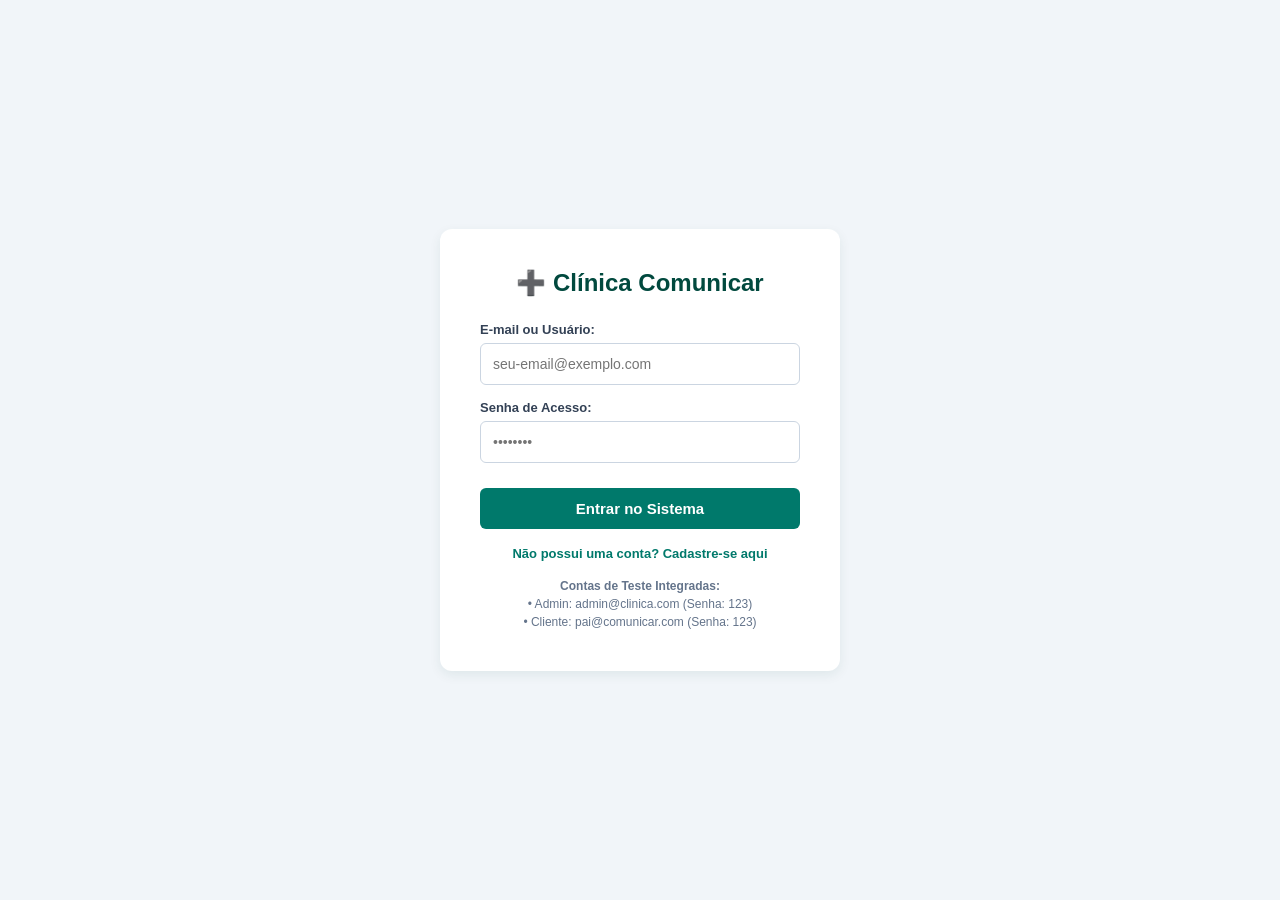
==== login.html @ 89ab5053 "Adicionada tela de login com direcionamento inteligente de perfil" ====
<!DOCTYPE html>
<html lang="pt-BR">
<head>
    <meta charset="UTF-8">
    <meta name="viewport" content="width=device-width, initial-scale=1.0">
    <title>Entrar - Clínica Comunicar</title>
    <style>
        * { margin: 0; padding: 0; box-sizing: border-box; font-family: 'Segoe UI', sans-serif; }
        body { background-color: #f1f5f9; display: flex; height: 100vh; align-items: center; justify-content: center; }
        .login-card { background: white; padding: 40px; border-radius: 12px; width: 100%; max-width: 400px; box-shadow: 0 4px 12px rgba(1, 73, 62, 0.08); text-align: center; }
        .logo-title { color: #01493e; margin-bottom: 25px; font-size: 24px; }
        .form-group { margin-bottom: 15px; text-align: left; display: flex; flex-direction: column; gap: 6px; }
        .form-group label { font-size: 13px; font-weight: 600; color: #334155; }
        .form-input { padding: 12px; border: 1px solid #cbd5e1; border-radius: 6px; font-size: 14px; outline: none; }
        .form-input:focus { border-color: #00796b; }
        .btn-login { width: 100%; background-color: #00796b; color: white; border: none; padding: 12px; border-radius: 6px; font-weight: bold; font-size: 15px; cursor: pointer; margin-top: 10px; transition: 0.2s; }
        .btn-login:hover { background-color: #01493e; }
        .hint-text { font-size: 12px; color: #64748b; margin-top: 15px; line-height: 1.5; }
    </style>
</head>
<body>

    <div class="login-card" id="cardLogin">
        <h2 class="logo-title">➕ Clínica Comunicar</h2>
        <form id="formLogin">
            <div class="form-group">
                <label for="usuario">E-mail ou Usuário:</label>
                <input type="text" id="usuario" class="form-input" placeholder="seu-email@exemplo.com" required>
            </div>
            <div class="form-group">
                <label for="senha">Senha de Acesso:</label>
                <input type="password" id="senha" class="form-input" placeholder="••••••••" required>
            </div>
            <button type="submit" class="btn-login">Entrar no Sistema</button>
        </form>

        <div style="margin-top: 15px;">
            <a href="#" id="linkCadastro" style="color: #00796b; font-size: 13px; font-weight: bold; text-decoration: none;">Não possui uma conta? Cadastre-se aqui</a>
        </div>

        <div class="hint-text">
            <strong>Contas de Teste Integradas:</strong><br>
            • Admin: <code>admin@clinica.com</code> (Senha: 123)<br>
            • Cliente: <code>pai@comunicar.com</code> (Senha: 123)
        </div>
    </div>

    <!-- FORMULÁRIO DE CADASTRO (Oculto por padrão) -->
    <div class="login-card" id="cardCadastro" style="display: none;">
        <h2 class="logo-title">📝 Cadastro de Cliente</h2>
        <form id="formCadastroCliente">
            <div class="form-group">
                <label for="cadNome">Seu Nome Completo (Responsável):</label>
                <input type="text" id="cadNome" class="form-input" placeholder="Ex: Maria da Silva" required>
            </div>
            <div class="form-group">
                <label for="cadEmail">E-mail para Acesso:</label>
                <input type="email" id="cadEmail" class="form-input" placeholder="seu-email@exemplo.com" required>
            </div>
            <div class="form-group">
                <label for="cadSenha">Crie uma Senha:</label>
                <input type="password" id="cadSenha" class="form-input" placeholder="••••••••" required>
            </div>
            <button type="submit" class="btn-login">Criar Conta e Acessar</button>
        </form>

        <div style="margin-top: 20px;">
            <a href="#" id="linkLogin" style="color: #64748b; font-size: 13px; font-weight: bold; text-decoration: none;">Já tem uma conta? Voltar ao Login</a>
        </div>
    </div>

    <script>
        document.getElementById('formLogin').addEventListener('submit', function(e) {
            e.preventDefault();
            
            const usuarioInput = document.getElementById('usuario').value.trim().toLowerCase();
            const senhaInput = document.getElementById('senha').value;

            // Busca clientes que foram recém-cadastrados no navegador
            const clientesCadastrados = JSON.parse(localStorage.getItem('clientesCadastrados')) || [];
            const clienteExistente = clientesCadastrados.find(c => c.email === usuarioInput && c.senha === senhaInput);

            // 1. REGRA DE DIRECIONAMENTO INTELIGENTE
            if (usuarioInput === "admin@clinica.com" && senhaInput === "123") {
                // Redireciona o Administrador para o painel completo
                window.location.href = "index.html";
            } 
            else if ((usuarioInput === "pai@comunicar.com" && senhaInput === "123") || clienteExistente) {
                // Redireciona o Cliente exclusivamente para o portal dele
                window.location.href = "portal-cliente.html";
            } 
            else {
                alert("Acesso Negado: Usuário ou senha incorretos.");
            }
        });

        // Transição: Vai para a tela de Cadastro
        document.getElementById('linkCadastro').addEventListener('click', function(e) {
            e.preventDefault();
            document.getElementById('cardLogin').style.display = 'none';
            document.getElementById('cardCadastro').style.display = 'block';
        });

        // Transição: Volta para a tela de Login
        document.getElementById('linkLogin').addEventListener('click', function(e) {
            e.preventDefault();
            document.getElementById('cardCadastro').style.display = 'none';
            document.getElementById('cardLogin').style.display = 'block';
        });

        // Lógica de salvar o novo cliente
        document.getElementById('formCadastroCliente').addEventListener('submit', function(e) {
            e.preventDefault();
            const email = document.getElementById('cadEmail').value.trim().toLowerCase();
            const senha = document.getElementById('cadSenha').value;
            
            let clientesCadastrados = JSON.parse(localStorage.getItem('clientesCadastrados')) || [];
            
            // Impede criar conta se o e-mail já estiver na lista
            if (clientesCadastrados.some(c => c.email === email)) {
                alert("Este e-mail já está cadastrado. Por favor, faça login.");
                return;
            }

            // Salva o novo cliente
            clientesCadastrados.push({ email: email, senha: senha });
            localStorage.setItem('clientesCadastrados', JSON.stringify(clientesCadastrados));

            // Direciona imediatamente para o painel
            alert("Cadastro realizado com sucesso! Redirecionando para o seu portal...");
            window.location.href = "portal-cliente.html";
        });
    </script>
</body>
</html>
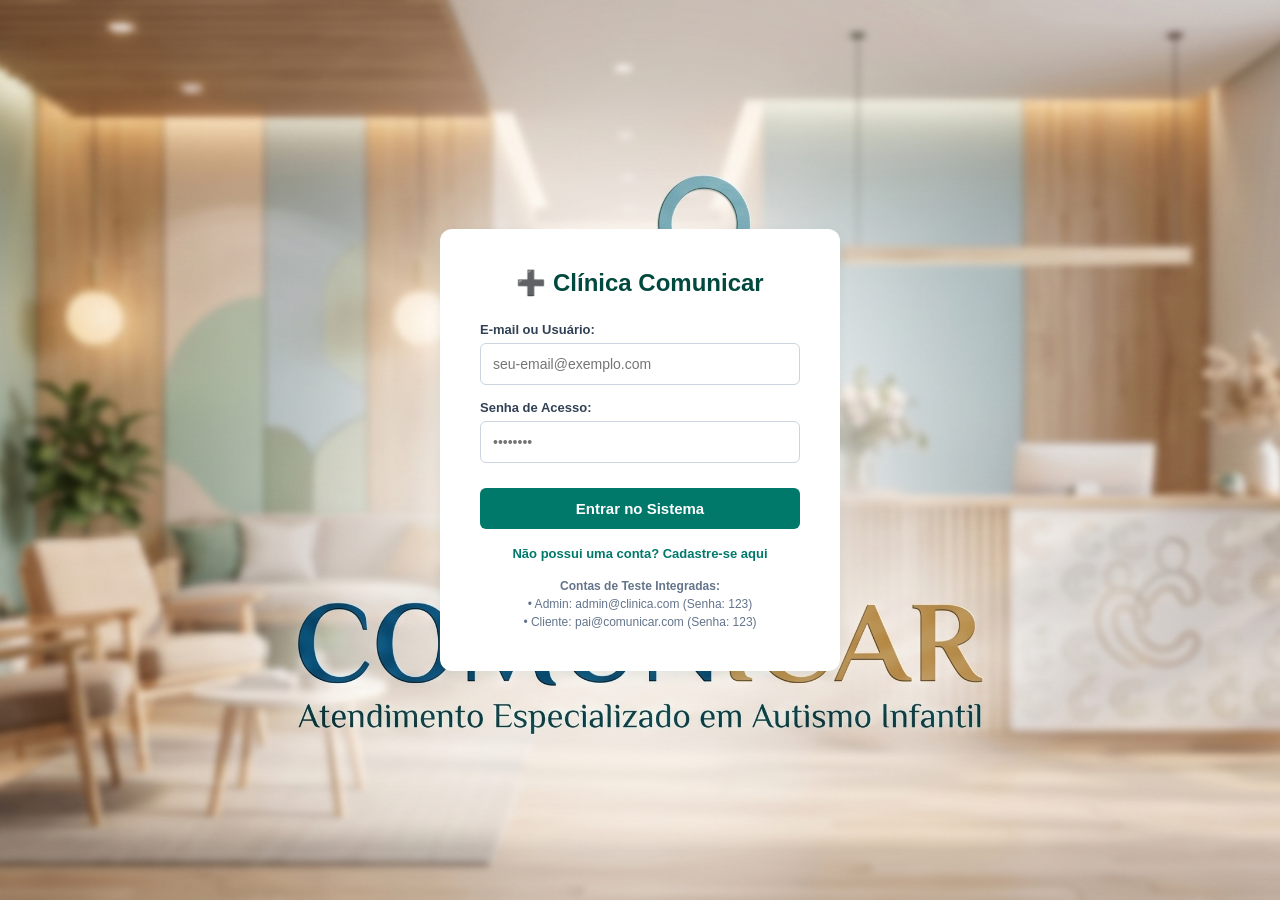
==== commit 5ba452c4: "Adicionado a fundo de tela" ====
--- a/login.html
+++ b/login.html
@@ -6,7 +6,14 @@
     <title>Entrar - Clínica Comunicar</title>
     <style>
         * { margin: 0; padding: 0; box-sizing: border-box; font-family: 'Segoe UI', sans-serif; }
-        body { background-color: #f1f5f9; display: flex; height: 100vh; align-items: center; justify-content: center; }
+        body { 
+            background-color: #f1f5f9; 
+            background-image: url('log2.png'); /* Altere para .jpg se a imagem for JPEG */
+            background-size: cover;
+            background-position: center;
+            background-attachment: fixed;
+            display: flex; height: 100vh; align-items: center; justify-content: center; 
+        }
         .login-card { background: white; padding: 40px; border-radius: 12px; width: 100%; max-width: 400px; box-shadow: 0 4px 12px rgba(1, 73, 62, 0.08); text-align: center; }
         .logo-title { color: #01493e; margin-bottom: 25px; font-size: 24px; }
         .form-group { margin-bottom: 15px; text-align: left; display: flex; flex-direction: column; gap: 6px; }
